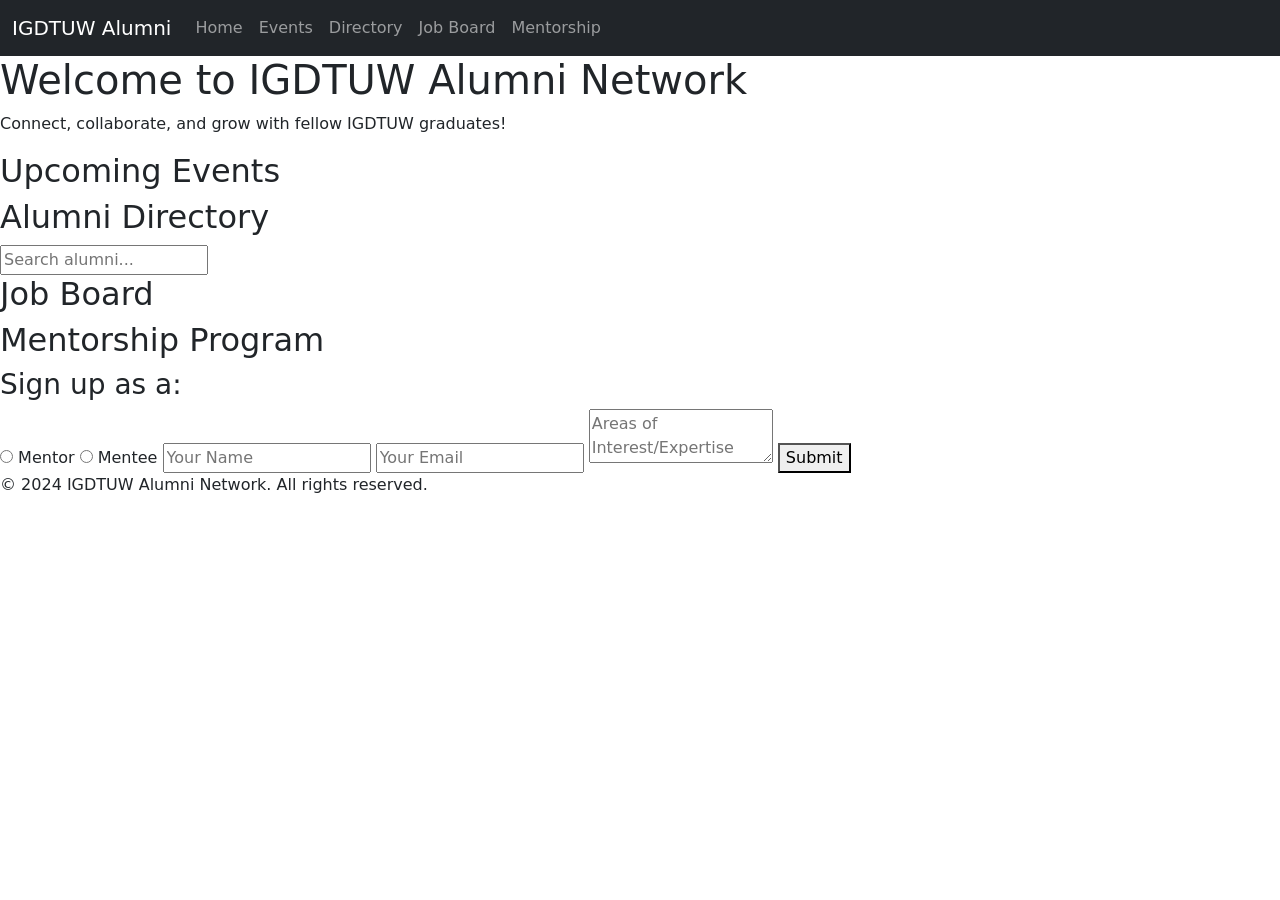
==== Alumni Network/index.html @ 54102738 "Update index.html improve navbar design #31 I have updated navbar. Earlier Navbar was not proper to " ====
<!DOCTYPE html>
<html lang="en">
<head>
    <meta charset="UTF-8">
    <meta name="viewport" content="width=device-width, initial-scale=1.0">
    <title>IGDTUW Alumni Network</title>
    <link rel="stylesheet" href="styles.css">
    <link href="https://cdn.jsdelivr.net/npm/bootstrap@5.3.3/dist/css/bootstrap.min.css" rel="stylesheet" integrity="sha384-QWTKZyjpPEjISv5WaRU9OFeRpok6YctnYmDr5pNlyT2bRjXh0JMhjY6hW+ALEwIH" crossorigin="anonymous">
</head>
<body>
    <header>
        <nav class="navbar sticky-top navbar-expand-lg navbar-dark bg-dark">
            <div class="container-fluid">
              <a class="navbar-brand" href="#">IGDTUW Alumni</a>
              <button class="navbar-toggler" type="button" data-bs-toggle="collapse" data-bs-target="#navbarNavAltMarkup" aria-controls="navbarNavAltMarkup" aria-expanded="false" aria-label="Toggle navigation">
                <span class="navbar-toggler-icon"></span>
              </button>
                <div class="collapse navbar-collapse" id="navbarNavAltMarkup">
                  <div class="navbar-nav">
                    <a class="nav-link" href="#home">Home</a>
                    <a class="nav-link" href="#events">Events</a>
                    <a class="nav-link" href="#directory">Directory</a>
                    <a class="nav-link" href="#jobs">Job Board</a>
                    <a class="nav-link" href="#mentorship">Mentorship</a>
                  </div>
                </div>
            </div>
        </nav>
    </header>

    <main>
        <section id="home">
            <h1>Welcome to IGDTUW Alumni Network</h1>
            <p>Connect, collaborate, and grow with fellow IGDTUW graduates!</p>
        </section>

        <section id="events">
            <h2>Upcoming Events</h2>
            <div id="event-list"></div>
        </section>

        <section id="directory">
            <h2>Alumni Directory</h2>
            <input type="text" id="search-alumni" placeholder="Search alumni...">
            <div id="alumni-list"></div>
        </section>

        <section id="jobs">
            <h2>Job Board</h2>
            <div id="job-list"></div>
        </section>

        <section id="mentorship">
            <h2>Mentorship Program</h2>
            <form id="mentorship-form">
                <h3>Sign up as a:</h3>
                <label>
                    <input type="radio" name="role" value="mentor"> Mentor
                </label>
                <label>
                    <input type="radio" name="role" value="mentee"> Mentee
                </label>
                <input type="text" name="name" placeholder="Your Name" required>
                <input type="email" name="email" placeholder="Your Email" required>
                <textarea name="interests" placeholder="Areas of Interest/Expertise"></textarea>
                <button type="submit">Submit</button>
            </form>
        </section>
    </main>

    <footer>
        <p>&copy; 2024 IGDTUW Alumni Network. All rights reserved.</p>
    </footer>

    <script src="script.js"></script>
    <script src="https://cdn.jsdelivr.net/npm/bootstrap@5.3.3/dist/js/bootstrap.bundle.min.js" integrity="sha384-YvpcrYf0tY3lHB60NNkmXc5s9fDVZLESaAA55NDzOxhy9GkcIdslK1eN7N6jIeHz" crossorigin="anonymous"></script>
    <script src="https://cdn.jsdelivr.net/npm/@popperjs/core@2.9.2/dist/umd/popper.min.js" integrity="sha384-IQsoLXl5PILFhosVNubq5LC7Qb9DXgDA9i+tQ8Zj3iwWAwPtgFTxbJ8NT4GN1R8p" crossorigin="anonymous"></script>
    <script src="https://cdn.jsdelivr.net/npm/bootstrap@5.0.2/dist/js/bootstrap.min.js" integrity="sha384-cVKIPhGWiC2Al4u+LWgxfKTRIcfu0JTxR+EQDz/bgldoEyl4H0zUF0QKbrJ0EcQF" crossorigin="anonymous"></script>
</body>
</html>
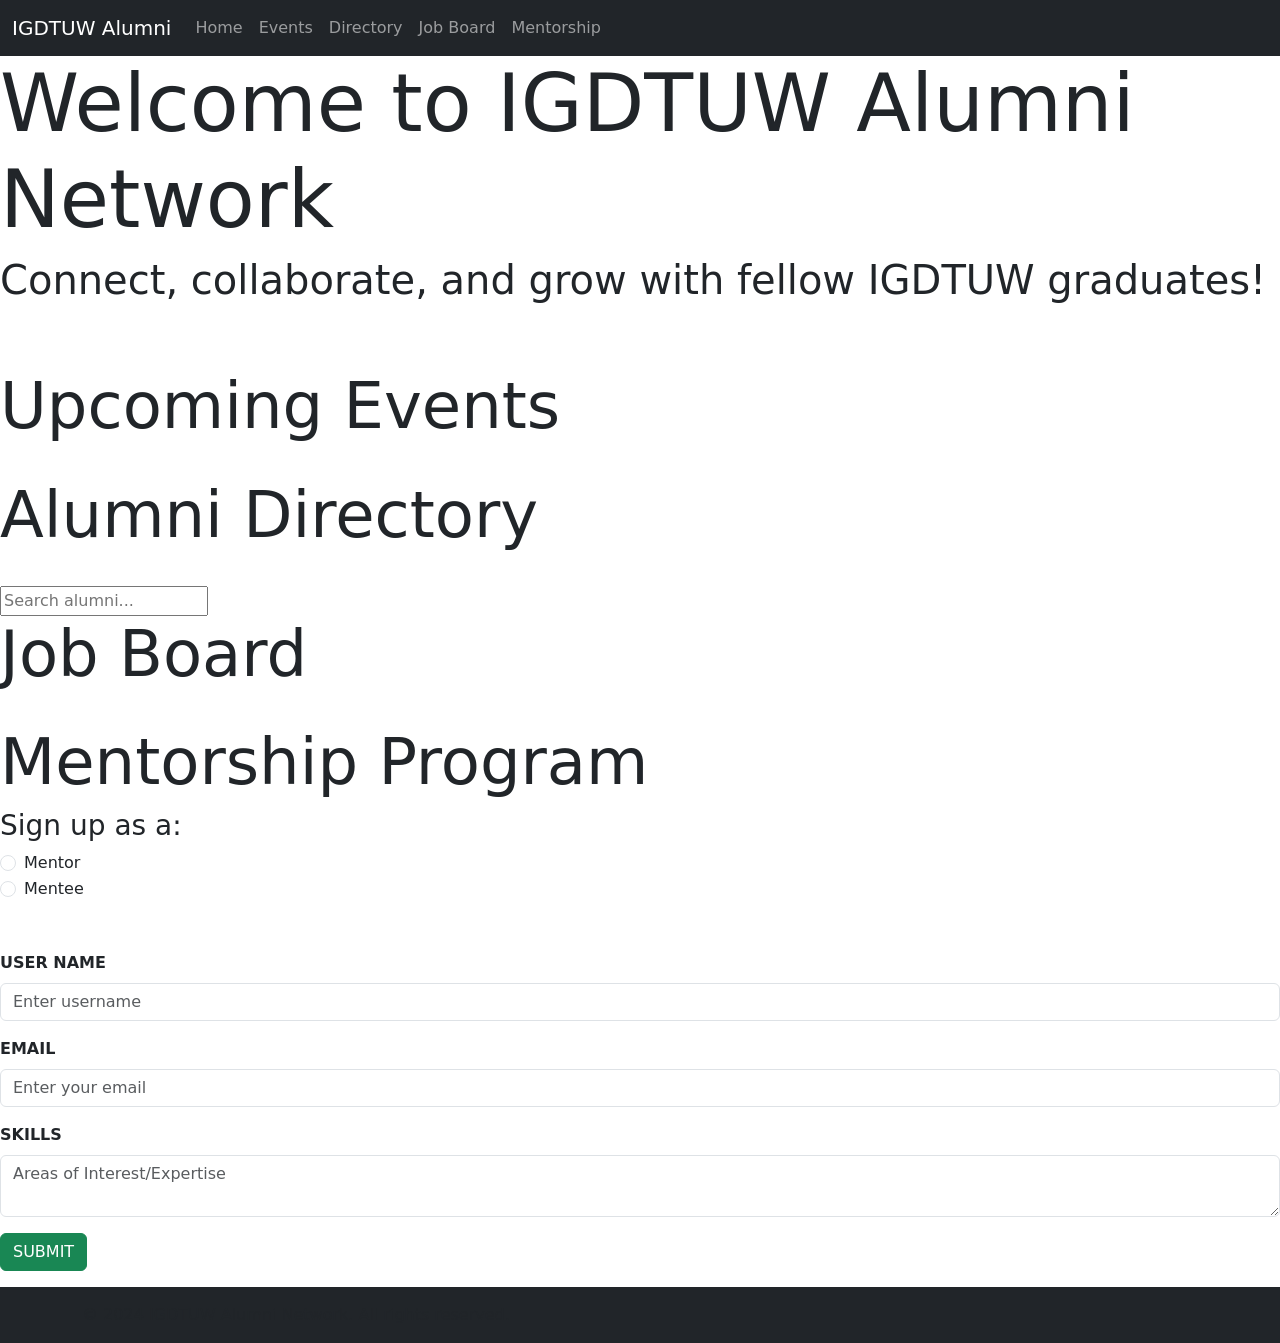
==== commit 23594f5a: "Update index.html Improve UI/UX #17" ====
--- a/Alumni Network/index.html
+++ b/Alumni Network/index.html
@@ -7,8 +7,7 @@
     <link rel="stylesheet" href="styles.css">
     <link href="https://cdn.jsdelivr.net/npm/bootstrap@5.3.3/dist/css/bootstrap.min.css" rel="stylesheet" integrity="sha384-QWTKZyjpPEjISv5WaRU9OFeRpok6YctnYmDr5pNlyT2bRjXh0JMhjY6hW+ALEwIH" crossorigin="anonymous">
 </head>
-<body>
-    <header>
+<body>  
         <nav class="navbar sticky-top navbar-expand-lg navbar-dark bg-dark">
             <div class="container-fluid">
               <a class="navbar-brand" href="#">IGDTUW Alumni</a>
@@ -26,50 +25,71 @@
                 </div>
             </div>
         </nav>
-    </header>
 
+        <div id="background">
     <main>
         <section id="home">
-            <h1>Welcome to IGDTUW Alumni Network</h1>
-            <p>Connect, collaborate, and grow with fellow IGDTUW graduates!</p>
+            <h1 id="heading1" class="display-1">Welcome to IGDTUW Alumni Network</h1>
+            <p id="punch-line" class="display-6">Connect, collaborate, and grow with fellow IGDTUW graduates!</p>
         </section>
-
+<br><br>
         <section id="events">
-            <h2>Upcoming Events</h2>
+            <h2 id="heading2" class="display-3">Upcoming Events</h2>
+            <br>
             <div id="event-list"></div>
         </section>
 
         <section id="directory">
-            <h2>Alumni Directory</h2>
+            <h2 id="heading2" class="display-3">Alumni Directory</h2>
+            <br>
             <input type="text" id="search-alumni" placeholder="Search alumni...">
+            <br>
             <div id="alumni-list"></div>
         </section>
 
         <section id="jobs">
-            <h2>Job Board</h2>
+            <h2 id="heading2" class="display-3">Job Board</h2>
+            <br>
             <div id="job-list"></div>
         </section>
 
         <section id="mentorship">
-            <h2>Mentorship Program</h2>
+            <h2 id="heading2" class="display-3">Mentorship Program</h2>
             <form id="mentorship-form">
                 <h3>Sign up as a:</h3>
-                <label>
-                    <input type="radio" name="role" value="mentor"> Mentor
-                </label>
-                <label>
-                    <input type="radio" name="role" value="mentee"> Mentee
-                </label>
-                <input type="text" name="name" placeholder="Your Name" required>
-                <input type="email" name="email" placeholder="Your Email" required>
-                <textarea name="interests" placeholder="Areas of Interest/Expertise"></textarea>
-                <button type="submit">Submit</button>
+                
+                <div class="form-check">
+                    <input class="form-check-input" type="radio" name="role" id="role" value="mentor">
+                    <label class="form-check-label" for="role">
+                      Mentor
+                    </label>
+                </div>
+                <div class="form-check">
+                    <input class="form-check-input" type="radio" name="role" id="role" value="mentee">
+                    <label class="form-check-label" for="role">
+                      Mentee
+                    </label>
+                </div>
+                <br><br>
+
+                <div class="mb-3"><label class="form-label" for="username"><b>USER NAME</b></label>
+                    <input class="form-control" type="text" name="username" id="username" placeholder="Enter username" required>
+                </div>
+                <div class="mb-3"><label class="form-label" for="email"><b>EMAIL</b></label>
+                    <input class="form-control" type="email" name="email" id="email" placeholder="Enter your email" required>
+                </div>
+                <div class="mb-3"><label class="form-label" for="interests"><b>SKILLS</b></label>
+                        <textarea class="form-control" name="interests" id="interests" placeholder="Areas of Interest/Expertise"></textarea>
+                </div>
+                <div class="mb-3"><button class="btn btn-success">SUBMIT</button></div>
             </form>
         </section>
     </main>
-
-    <footer>
-        <p>&copy; 2024 IGDTUW Alumni Network. All rights reserved.</p>
+</div>
+    <footer class="footer bg-dark py-3 mt-auto">
+        <div class="container">
+            <span>&copy; 2024 IGDTUW Alumni Network. All rights reserved.</span>
+        </div>
     </footer>
 
     <script src="script.js"></script>
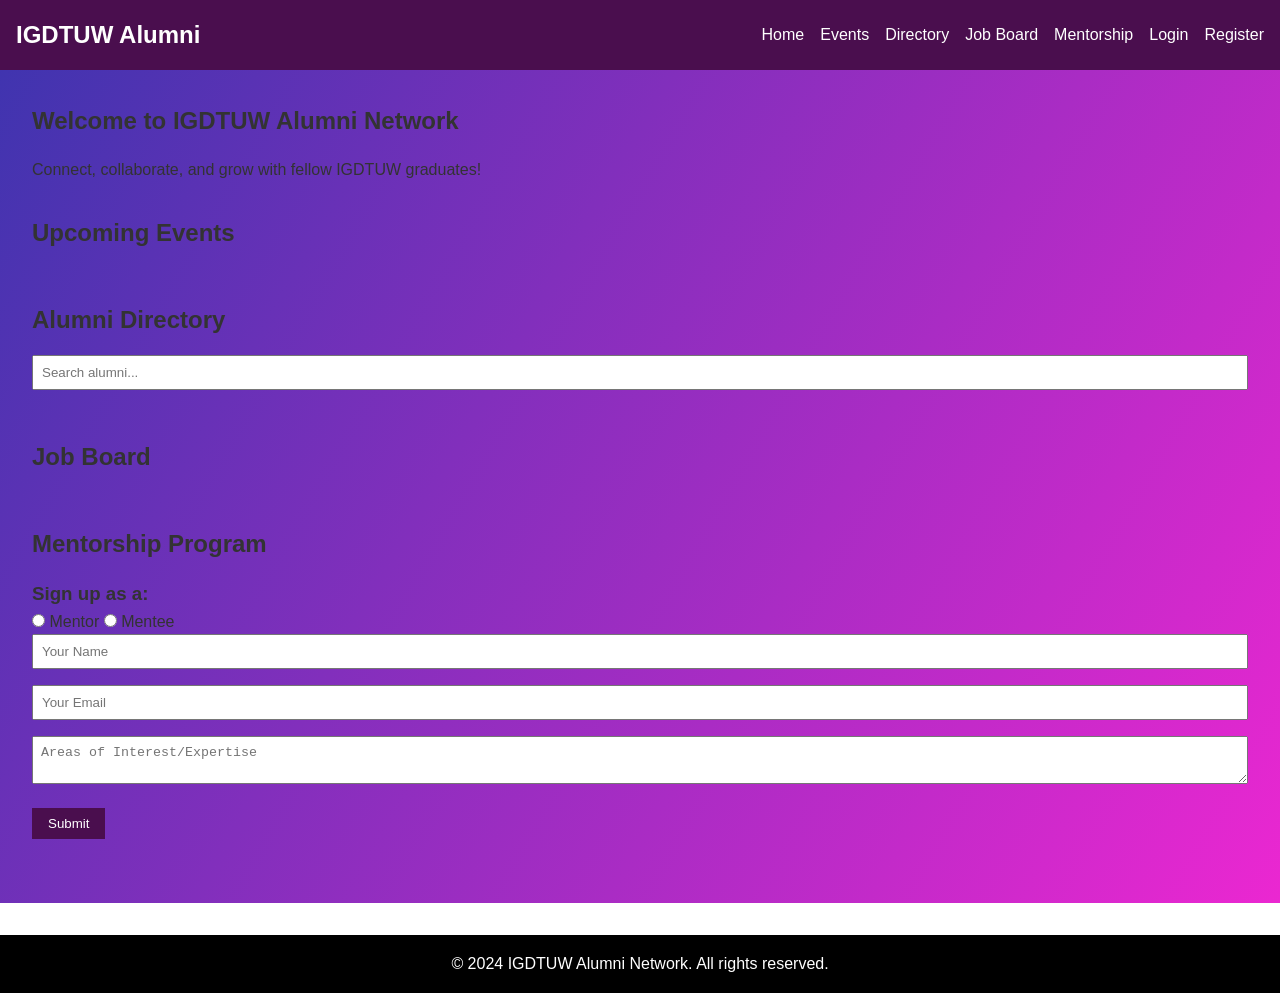
==== commit c00935df: "Update index.html Added options for login and register in navbar #16 Added login and register option" ====
--- a/Alumni Network/index.html
+++ b/Alumni Network/index.html
@@ -5,96 +5,67 @@
     <meta name="viewport" content="width=device-width, initial-scale=1.0">
     <title>IGDTUW Alumni Network</title>
     <link rel="stylesheet" href="styles.css">
-    <link href="https://cdn.jsdelivr.net/npm/bootstrap@5.3.3/dist/css/bootstrap.min.css" rel="stylesheet" integrity="sha384-QWTKZyjpPEjISv5WaRU9OFeRpok6YctnYmDr5pNlyT2bRjXh0JMhjY6hW+ALEwIH" crossorigin="anonymous">
 </head>
-<body>  
-        <nav class="navbar sticky-top navbar-expand-lg navbar-dark bg-dark">
-            <div class="container-fluid">
-              <a class="navbar-brand" href="#">IGDTUW Alumni</a>
-              <button class="navbar-toggler" type="button" data-bs-toggle="collapse" data-bs-target="#navbarNavAltMarkup" aria-controls="navbarNavAltMarkup" aria-expanded="false" aria-label="Toggle navigation">
-                <span class="navbar-toggler-icon"></span>
-              </button>
-                <div class="collapse navbar-collapse" id="navbarNavAltMarkup">
-                  <div class="navbar-nav">
-                    <a class="nav-link" href="#home">Home</a>
-                    <a class="nav-link" href="#events">Events</a>
-                    <a class="nav-link" href="#directory">Directory</a>
-                    <a class="nav-link" href="#jobs">Job Board</a>
-                    <a class="nav-link" href="#mentorship">Mentorship</a>
-                  </div>
-                </div>
-            </div>
+<body>
+    <header>
+        <nav>
+            <div class="logo">IGDTUW Alumni</div>
+            <ul>
+                <li><a href="#home">Home</a></li>
+                <li><a href="#events">Events</a></li>
+                <li><a href="#directory">Directory</a></li>
+                <li><a href="#jobs">Job Board</a></li>
+                <li><a href="#mentorship">Mentorship</a></li>
+                <li><a href="login.html">Login</a></li>
+                <li><a href="register.html">Register</a></li>
+            </ul>
         </nav>
+    </header>
 
-        <div id="background">
     <main>
         <section id="home">
-            <h1 id="heading1" class="display-1">Welcome to IGDTUW Alumni Network</h1>
-            <p id="punch-line" class="display-6">Connect, collaborate, and grow with fellow IGDTUW graduates!</p>
+            <h1>Welcome to IGDTUW Alumni Network</h1>
+            <p>Connect, collaborate, and grow with fellow IGDTUW graduates!</p>
         </section>
-<br><br>
+
         <section id="events">
-            <h2 id="heading2" class="display-3">Upcoming Events</h2>
-            <br>
+            <h2>Upcoming Events</h2>
             <div id="event-list"></div>
         </section>
 
         <section id="directory">
-            <h2 id="heading2" class="display-3">Alumni Directory</h2>
-            <br>
+            <h2>Alumni Directory</h2>
             <input type="text" id="search-alumni" placeholder="Search alumni...">
-            <br>
             <div id="alumni-list"></div>
         </section>
 
         <section id="jobs">
-            <h2 id="heading2" class="display-3">Job Board</h2>
-            <br>
+            <h2>Job Board</h2>
             <div id="job-list"></div>
         </section>
 
         <section id="mentorship">
-            <h2 id="heading2" class="display-3">Mentorship Program</h2>
+            <h2>Mentorship Program</h2>
             <form id="mentorship-form">
                 <h3>Sign up as a:</h3>
-                
-                <div class="form-check">
-                    <input class="form-check-input" type="radio" name="role" id="role" value="mentor">
-                    <label class="form-check-label" for="role">
-                      Mentor
-                    </label>
-                </div>
-                <div class="form-check">
-                    <input class="form-check-input" type="radio" name="role" id="role" value="mentee">
-                    <label class="form-check-label" for="role">
-                      Mentee
-                    </label>
-                </div>
-                <br><br>
-
-                <div class="mb-3"><label class="form-label" for="username"><b>USER NAME</b></label>
-                    <input class="form-control" type="text" name="username" id="username" placeholder="Enter username" required>
-                </div>
-                <div class="mb-3"><label class="form-label" for="email"><b>EMAIL</b></label>
-                    <input class="form-control" type="email" name="email" id="email" placeholder="Enter your email" required>
-                </div>
-                <div class="mb-3"><label class="form-label" for="interests"><b>SKILLS</b></label>
-                        <textarea class="form-control" name="interests" id="interests" placeholder="Areas of Interest/Expertise"></textarea>
-                </div>
-                <div class="mb-3"><button class="btn btn-success">SUBMIT</button></div>
+                <label>
+                    <input type="radio" name="role" value="mentor"> Mentor
+                </label>
+                <label>
+                    <input type="radio" name="role" value="mentee"> Mentee
+                </label>
+                <input type="text" name="name" placeholder="Your Name" required>
+                <input type="email" name="email" placeholder="Your Email" required>
+                <textarea name="interests" placeholder="Areas of Interest/Expertise"></textarea>
+                <button type="submit">Submit</button>
             </form>
         </section>
     </main>
-</div>
-    <footer class="footer bg-dark py-3 mt-auto">
-        <div class="container">
-            <span>&copy; 2024 IGDTUW Alumni Network. All rights reserved.</span>
-        </div>
+
+    <footer>
+        <p>&copy; 2024 IGDTUW Alumni Network. All rights reserved.</p>
     </footer>
 
     <script src="script.js"></script>
-    <script src="https://cdn.jsdelivr.net/npm/bootstrap@5.3.3/dist/js/bootstrap.bundle.min.js" integrity="sha384-YvpcrYf0tY3lHB60NNkmXc5s9fDVZLESaAA55NDzOxhy9GkcIdslK1eN7N6jIeHz" crossorigin="anonymous"></script>
-    <script src="https://cdn.jsdelivr.net/npm/@popperjs/core@2.9.2/dist/umd/popper.min.js" integrity="sha384-IQsoLXl5PILFhosVNubq5LC7Qb9DXgDA9i+tQ8Zj3iwWAwPtgFTxbJ8NT4GN1R8p" crossorigin="anonymous"></script>
-    <script src="https://cdn.jsdelivr.net/npm/bootstrap@5.0.2/dist/js/bootstrap.min.js" integrity="sha384-cVKIPhGWiC2Al4u+LWgxfKTRIcfu0JTxR+EQDz/bgldoEyl4H0zUF0QKbrJ0EcQF" crossorigin="anonymous"></script>
 </body>
 </html>
--- a/Alumni Network/styles.css
+++ b/Alumni Network/styles.css
@@ -0,0 +1,133 @@
+* {
+    box-sizing: border-box;
+    margin: 0;
+    padding: 0;
+}
+
+body {
+    font-family: Arial, sans-serif;
+    line-height: 1.6;
+    color: #333;
+}
+
+header {
+    background-color: #4a0e4e;
+    color: #fff;
+    padding: 1rem;
+}
+
+nav {
+    display: flex;
+    justify-content: space-between;
+    align-items: center;
+}
+
+.logo {
+    font-size: 1.5rem;
+    font-weight: bold;
+}
+
+nav ul {
+    display: flex;
+    list-style: none;
+}
+
+nav ul li {
+    margin-left: 1rem;
+}
+
+nav ul li a {
+    color: #fff;
+    text-decoration: none;
+}
+
+main {
+    padding: 2rem;
+}
+
+section {
+    margin-bottom: 2rem;
+}
+
+h1, h2 {
+    margin-bottom: 1rem;
+}
+
+input[type="text"],
+input[type="email"],
+textarea {
+    width: 100%;
+    padding: 0.5rem;
+    margin-bottom: 1rem;
+}
+
+button {
+    background-color: #4a0e4e;
+    color: #fff;
+    padding: 0.5rem 1rem;
+    border: none;
+    cursor: pointer;
+}
+
+button:hover {
+    background-color: #6a1b6e;
+}
+
+#event-list,
+#alumni-list,
+#job-list {
+    display: grid;
+    grid-template-columns: repeat(auto-fill, minmax(250px, 1fr));
+    gap: 1rem;
+}
+
+.card {
+    border: 1px solid #ddd;
+    padding: 1rem;
+    border-radius: 5px;
+}
+
+footer {
+    background-color: black;
+    color: #fff;
+    text-align: center;
+    padding: 1rem;
+    margin-top: 2rem;
+}
+
+
+#heading1{
+    text-align: center;
+    font-family: 'Times New Roman', Times, serif;
+    font-weight: 1000;
+}
+
+#punch-line{
+    text-align: center;
+    text-decoration:underline;
+}
+
+main{
+    background-image:linear-gradient(120deg,#4034af,#eb27d1);
+}
+
+#heading2{
+    text-align: center;
+}
+
+
+
+@media (max-width: 768px) {
+    nav {
+        flex-direction: column;
+    }
+
+    nav ul {
+        margin-top: 1rem;
+    }
+
+    nav ul li {
+        margin-left: 0;
+        margin-right: 1rem;
+    }
+}
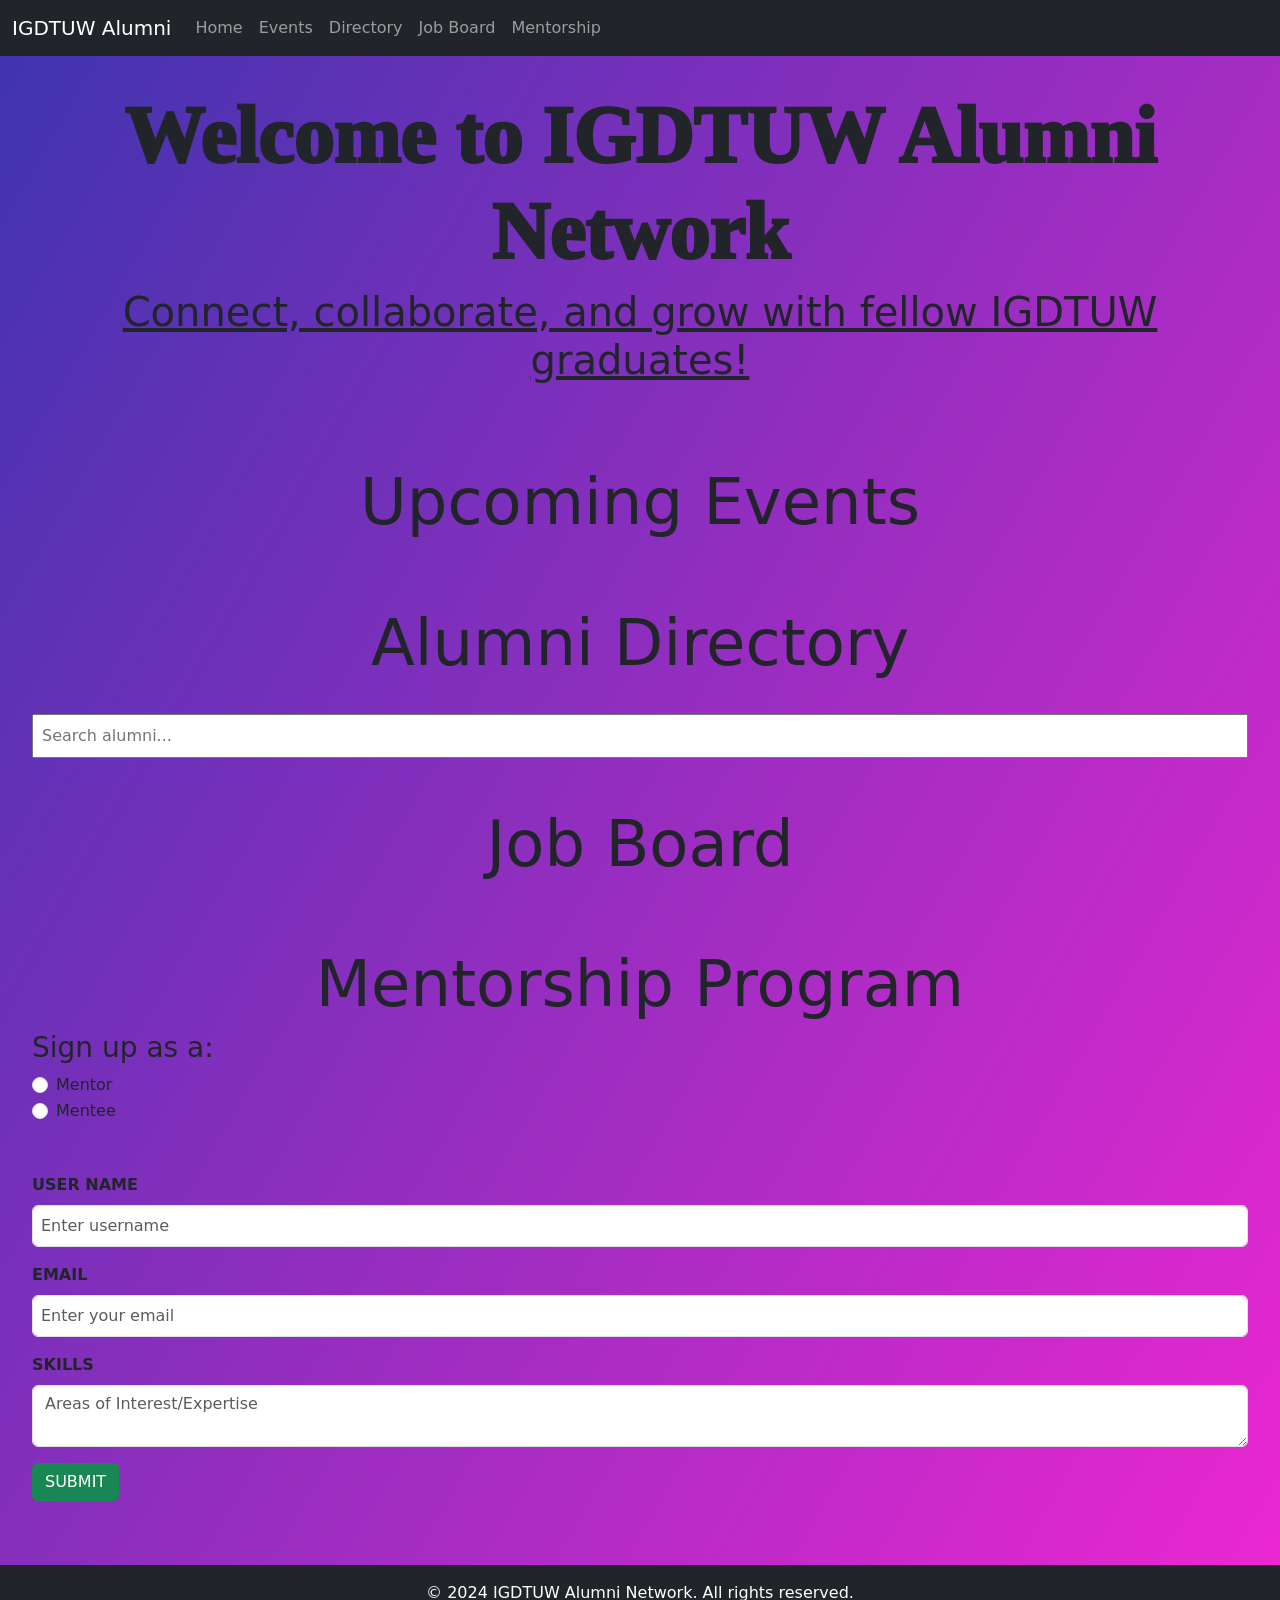
==== commit 729bf86b: "Merge 98f7686ccd1eeb71c1e064935e92dabcb226601e into b6d8269599fd2f9687fce2b28bc772ff6d50dc00" ====
--- a/Alumni Network/index.html
+++ b/Alumni Network/index.html
@@ -5,67 +5,96 @@
     <meta name="viewport" content="width=device-width, initial-scale=1.0">
     <title>IGDTUW Alumni Network</title>
     <link rel="stylesheet" href="styles.css">
+    <link href="https://cdn.jsdelivr.net/npm/bootstrap@5.3.3/dist/css/bootstrap.min.css" rel="stylesheet" integrity="sha384-QWTKZyjpPEjISv5WaRU9OFeRpok6YctnYmDr5pNlyT2bRjXh0JMhjY6hW+ALEwIH" crossorigin="anonymous">
 </head>
-<body>
-    <header>
-        <nav>
-            <div class="logo">IGDTUW Alumni</div>
-            <ul>
-                <li><a href="#home">Home</a></li>
-                <li><a href="#events">Events</a></li>
-                <li><a href="#directory">Directory</a></li>
-                <li><a href="#jobs">Job Board</a></li>
-                <li><a href="#mentorship">Mentorship</a></li>
-                <li><a href="login.html">Login</a></li>
-                <li><a href="register.html">Register</a></li>
-            </ul>
+<body>  
+        <nav class="navbar sticky-top navbar-expand-lg navbar-dark bg-dark">
+            <div class="container-fluid">
+              <a class="navbar-brand" href="#">IGDTUW Alumni</a>
+              <button class="navbar-toggler" type="button" data-bs-toggle="collapse" data-bs-target="#navbarNavAltMarkup" aria-controls="navbarNavAltMarkup" aria-expanded="false" aria-label="Toggle navigation">
+                <span class="navbar-toggler-icon"></span>
+              </button>
+                <div class="collapse navbar-collapse" id="navbarNavAltMarkup">
+                  <div class="navbar-nav">
+                    <a class="nav-link" href="#home">Home</a>
+                    <a class="nav-link" href="#events">Events</a>
+                    <a class="nav-link" href="#directory">Directory</a>
+                    <a class="nav-link" href="#jobs">Job Board</a>
+                    <a class="nav-link" href="#mentorship">Mentorship</a>
+                  </div>
+                </div>
+            </div>
         </nav>
-    </header>
 
+        <div id="background">
     <main>
         <section id="home">
-            <h1>Welcome to IGDTUW Alumni Network</h1>
-            <p>Connect, collaborate, and grow with fellow IGDTUW graduates!</p>
+            <h1 id="heading1" class="display-1">Welcome to IGDTUW Alumni Network</h1>
+            <p id="punch-line" class="display-6">Connect, collaborate, and grow with fellow IGDTUW graduates!</p>
         </section>
-
+<br><br>
         <section id="events">
-            <h2>Upcoming Events</h2>
+            <h2 id="heading2" class="display-3">Upcoming Events</h2>
+            <br>
             <div id="event-list"></div>
         </section>
 
         <section id="directory">
-            <h2>Alumni Directory</h2>
+            <h2 id="heading2" class="display-3">Alumni Directory</h2>
+            <br>
             <input type="text" id="search-alumni" placeholder="Search alumni...">
+            <br>
             <div id="alumni-list"></div>
         </section>
 
         <section id="jobs">
-            <h2>Job Board</h2>
+            <h2 id="heading2" class="display-3">Job Board</h2>
+            <br>
             <div id="job-list"></div>
         </section>
 
         <section id="mentorship">
-            <h2>Mentorship Program</h2>
+            <h2 id="heading2" class="display-3">Mentorship Program</h2>
             <form id="mentorship-form">
                 <h3>Sign up as a:</h3>
-                <label>
-                    <input type="radio" name="role" value="mentor"> Mentor
-                </label>
-                <label>
-                    <input type="radio" name="role" value="mentee"> Mentee
-                </label>
-                <input type="text" name="name" placeholder="Your Name" required>
-                <input type="email" name="email" placeholder="Your Email" required>
-                <textarea name="interests" placeholder="Areas of Interest/Expertise"></textarea>
-                <button type="submit">Submit</button>
+                
+                <div class="form-check">
+                    <input class="form-check-input" type="radio" name="role" id="role" value="mentor">
+                    <label class="form-check-label" for="role">
+                      Mentor
+                    </label>
+                </div>
+                <div class="form-check">
+                    <input class="form-check-input" type="radio" name="role" id="role" value="mentee">
+                    <label class="form-check-label" for="role">
+                      Mentee
+                    </label>
+                </div>
+                <br><br>
+
+                <div class="mb-3"><label class="form-label" for="username"><b>USER NAME</b></label>
+                    <input class="form-control" type="text" name="username" id="username" placeholder="Enter username" required>
+                </div>
+                <div class="mb-3"><label class="form-label" for="email"><b>EMAIL</b></label>
+                    <input class="form-control" type="email" name="email" id="email" placeholder="Enter your email" required>
+                </div>
+                <div class="mb-3"><label class="form-label" for="interests"><b>SKILLS</b></label>
+                        <textarea class="form-control" name="interests" id="interests" placeholder="Areas of Interest/Expertise"></textarea>
+                </div>
+                <div class="mb-3"><button class="btn btn-success">SUBMIT</button></div>
             </form>
         </section>
     </main>
-
-    <footer>
-        <p>&copy; 2024 IGDTUW Alumni Network. All rights reserved.</p>
+</div>
+    <footer class="footer bg-dark py-3 mt-auto">
+        <div class="container">
+            <span>&copy; 2024 IGDTUW Alumni Network. All rights reserved.</span>
+        </div>
     </footer>
 
     <script src="script.js"></script>
+    <script src="https://cdn.jsdelivr.net/npm/bootstrap@5.3.3/dist/js/bootstrap.bundle.min.js" integrity="sha384-YvpcrYf0tY3lHB60NNkmXc5s9fDVZLESaAA55NDzOxhy9GkcIdslK1eN7N6jIeHz" crossorigin="anonymous"></script>
+    <script src="https://cdn.jsdelivr.net/npm/@popperjs/core@2.9.2/dist/umd/popper.min.js" integrity="sha384-IQsoLXl5PILFhosVNubq5LC7Qb9DXgDA9i+tQ8Zj3iwWAwPtgFTxbJ8NT4GN1R8p" crossorigin="anonymous"></script>
+    <script src="https://cdn.jsdelivr.net/npm/bootstrap@5.0.2/dist/js/bootstrap.min.js" integrity="sha384-cVKIPhGWiC2Al4u+LWgxfKTRIcfu0JTxR+EQDz/bgldoEyl4H0zUF0QKbrJ0EcQF" crossorigin="anonymous"></script>
 </body>
 </html>
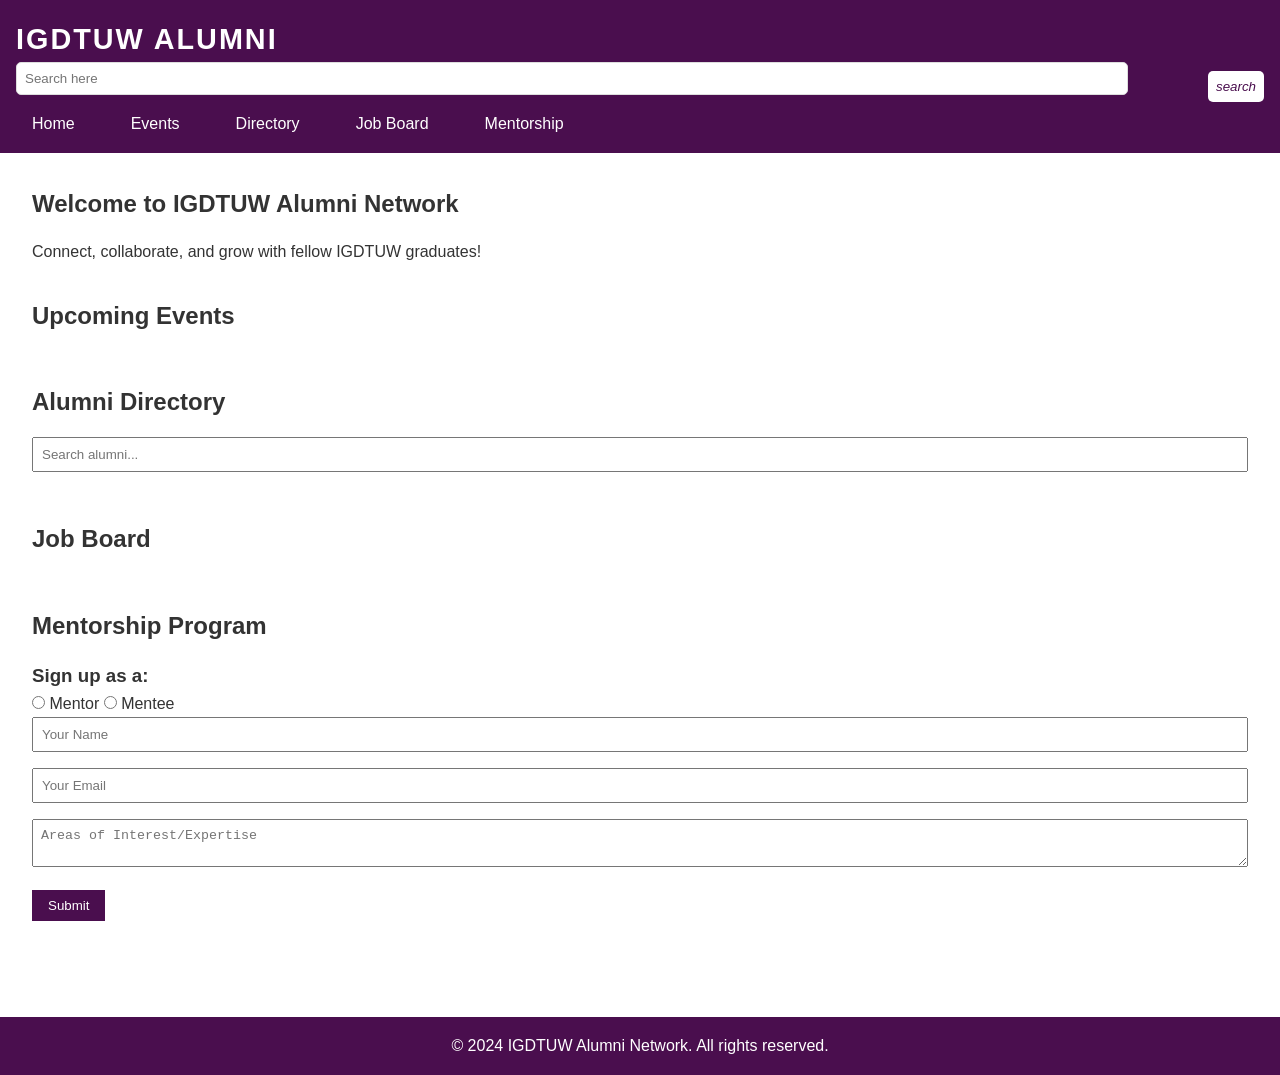
==== commit 8d4683ea: "Merge 34e51f2ac4e68331e79ecd4f71ee8157fe5aed2a into b6d8269599fd2f9687fce2b28bc772ff6d50dc00" ====
--- a/Alumni Network/index.html
+++ b/Alumni Network/index.html
@@ -5,96 +5,90 @@
     <meta name="viewport" content="width=device-width, initial-scale=1.0">
     <title>IGDTUW Alumni Network</title>
     <link rel="stylesheet" href="styles.css">
-    <link href="https://cdn.jsdelivr.net/npm/bootstrap@5.3.3/dist/css/bootstrap.min.css" rel="stylesheet" integrity="sha384-QWTKZyjpPEjISv5WaRU9OFeRpok6YctnYmDr5pNlyT2bRjXh0JMhjY6hW+ALEwIH" crossorigin="anonymous">
 </head>
-<body>  
-        <nav class="navbar sticky-top navbar-expand-lg navbar-dark bg-dark">
-            <div class="container-fluid">
-              <a class="navbar-brand" href="#">IGDTUW Alumni</a>
-              <button class="navbar-toggler" type="button" data-bs-toggle="collapse" data-bs-target="#navbarNavAltMarkup" aria-controls="navbarNavAltMarkup" aria-expanded="false" aria-label="Toggle navigation">
-                <span class="navbar-toggler-icon"></span>
-              </button>
-                <div class="collapse navbar-collapse" id="navbarNavAltMarkup">
-                  <div class="navbar-nav">
-                    <a class="nav-link" href="#home">Home</a>
-                    <a class="nav-link" href="#events">Events</a>
-                    <a class="nav-link" href="#directory">Directory</a>
-                    <a class="nav-link" href="#jobs">Job Board</a>
-                    <a class="nav-link" href="#mentorship">Mentorship</a>
-                  </div>
-                </div>
+<body>
+    <header>
+        <nav>
+            <div class="logo">IGDTUW Alumni</div>
+            <div class="search-bar">
+                <input type="text" placeholder="Search here">
+                <button> <i class="fas fa-search"> search</i></button>
             </div>
+            
+            <ul>
+                <li><a href="#home">Home</a></li>
+                <li class="dropdown">
+                    <a href="#events">Events</a>
+                    <ul class="dropdown-menu">
+                        <li><a href="#upcoming-events"> upcoming events</a></li>
+                        <li><a href="#past-events" > past events </a></li>
+                    </ul>
+                </li>
+                <li><a href="#directory">Directory</a></li>
+                <li><a href="#jobs">Job Board</a></li>
+                <li><a href="#mentorship">Mentorship</a></li>
+            </ul>
+
+            <button class="hamburger-menu">
+                <i class="fas fa-bars">  </i>
+            </button>
         </nav>
+    </header>
 
-        <div id="background">
+    <script>
+        const hamburger= document.querySelector('.hamburger-menu');
+        const navMenu=document.querySelector('nav ul');
+
+    hamburger.addEventListener( 'click', () => 
+    {
+        navMenu.classList.toggle('active');
+    });
+    </script>
+
     <main>
         <section id="home">
-            <h1 id="heading1" class="display-1">Welcome to IGDTUW Alumni Network</h1>
-            <p id="punch-line" class="display-6">Connect, collaborate, and grow with fellow IGDTUW graduates!</p>
+            <h1>Welcome to IGDTUW Alumni Network</h1>
+            <p>Connect, collaborate, and grow with fellow IGDTUW graduates!</p>
         </section>
-<br><br>
+
         <section id="events">
-            <h2 id="heading2" class="display-3">Upcoming Events</h2>
-            <br>
+            <h2>Upcoming Events</h2>
             <div id="event-list"></div>
         </section>
 
         <section id="directory">
-            <h2 id="heading2" class="display-3">Alumni Directory</h2>
-            <br>
+            <h2>Alumni Directory</h2>
             <input type="text" id="search-alumni" placeholder="Search alumni...">
-            <br>
             <div id="alumni-list"></div>
         </section>
 
         <section id="jobs">
-            <h2 id="heading2" class="display-3">Job Board</h2>
-            <br>
+            <h2>Job Board</h2>
             <div id="job-list"></div>
         </section>
 
         <section id="mentorship">
-            <h2 id="heading2" class="display-3">Mentorship Program</h2>
+            <h2>Mentorship Program</h2>
             <form id="mentorship-form">
                 <h3>Sign up as a:</h3>
-                
-                <div class="form-check">
-                    <input class="form-check-input" type="radio" name="role" id="role" value="mentor">
-                    <label class="form-check-label" for="role">
-                      Mentor
-                    </label>
-                </div>
-                <div class="form-check">
-                    <input class="form-check-input" type="radio" name="role" id="role" value="mentee">
-                    <label class="form-check-label" for="role">
-                      Mentee
-                    </label>
-                </div>
-                <br><br>
-
-                <div class="mb-3"><label class="form-label" for="username"><b>USER NAME</b></label>
-                    <input class="form-control" type="text" name="username" id="username" placeholder="Enter username" required>
-                </div>
-                <div class="mb-3"><label class="form-label" for="email"><b>EMAIL</b></label>
-                    <input class="form-control" type="email" name="email" id="email" placeholder="Enter your email" required>
-                </div>
-                <div class="mb-3"><label class="form-label" for="interests"><b>SKILLS</b></label>
-                        <textarea class="form-control" name="interests" id="interests" placeholder="Areas of Interest/Expertise"></textarea>
-                </div>
-                <div class="mb-3"><button class="btn btn-success">SUBMIT</button></div>
+                <label>
+                    <input type="radio" name="role" value="mentor"> Mentor
+                </label>
+                <label>
+                    <input type="radio" name="role" value="mentee"> Mentee
+                </label>
+                <input type="text" name="name" placeholder="Your Name" required>
+                <input type="email" name="email" placeholder="Your Email" required>
+                <textarea name="interests" placeholder="Areas of Interest/Expertise"></textarea>
+                <button type="submit">Submit</button>
             </form>
         </section>
     </main>
-</div>
-    <footer class="footer bg-dark py-3 mt-auto">
-        <div class="container">
-            <span>&copy; 2024 IGDTUW Alumni Network. All rights reserved.</span>
-        </div>
+
+    <footer>
+        <p>&copy; 2024 IGDTUW Alumni Network. All rights reserved.</p>
     </footer>
 
     <script src="script.js"></script>
-    <script src="https://cdn.jsdelivr.net/npm/bootstrap@5.3.3/dist/js/bootstrap.bundle.min.js" integrity="sha384-YvpcrYf0tY3lHB60NNkmXc5s9fDVZLESaAA55NDzOxhy9GkcIdslK1eN7N6jIeHz" crossorigin="anonymous"></script>
-    <script src="https://cdn.jsdelivr.net/npm/@popperjs/core@2.9.2/dist/umd/popper.min.js" integrity="sha384-IQsoLXl5PILFhosVNubq5LC7Qb9DXgDA9i+tQ8Zj3iwWAwPtgFTxbJ8NT4GN1R8p" crossorigin="anonymous"></script>
-    <script src="https://cdn.jsdelivr.net/npm/bootstrap@5.0.2/dist/js/bootstrap.min.js" integrity="sha384-cVKIPhGWiC2Al4u+LWgxfKTRIcfu0JTxR+EQDz/bgldoEyl4H0zUF0QKbrJ0EcQF" crossorigin="anonymous"></script>
 </body>
 </html>
--- a/Alumni Network/styles.css
+++ b/Alumni Network/styles.css
@@ -16,29 +16,141 @@
     padding: 1rem;
 }
 
+n/* Navbar Styling */
 nav {
     display: flex;
     justify-content: space-between;
     align-items: center;
+    padding: 15px 30px;
+    background: linear-gradient(to right, #6a11cb, #2575fc);
+    color: white;
+    position: sticky;
+    top: 0;
+    z-index: 1000;
+    box-shadow: 0px 4px 6px rgba(0, 0, 0, 0.1);
 }
 
 .logo {
+    font-size: 1.8rem;
+    font-weight: bold;
+    text-transform: uppercase;
+    letter-spacing: 2px;
+    cursor: pointer;
+}
+
+
+
+.search-bar input {
+    display:flex;
+    padding: 0.5rem;
+    border-radius: 5px;
+    border: 1px solid #ddd;
+   
+}
+
+.search-bar {
+    display: flex;
+    align-items: center;
+    gap: 5.0rem;
+}
+
+.search-bar button {
+    display: flex;
+    background: white;
+    color: #4a0e4e;
+    padding: 0.5rem;
+    border: none;
+    border-radius: 5px;
+    cursor: pointer;
+    transition: background 0.3s ease;
+}
+
+.search-bar button:hover {
+    background: #ddd;
+}
+
+nav ul {
+    display: flex;
+    list-style: none;
+    gap: 1.5rem;
+    transition: transform 0.3s ease;
+}
+
+nav ul.active {
+    display: block;
+}
+
+nav ul li {
+    position: relative;
+}
+
+nav ul li a {
+    color: #fff;
+    text-decoration: none;
+    font-size: 1rem;
+    padding: 0.5rem 1rem;
+    border-radius: 5px;
+    transition: background 0.3s ease, color 0.3s ease;
+}
+
+nav ul li a:hover {
+    background: rgba(255, 255, 255, 0.2);
+    color: #fff;
+}
+
+.dropdown-menu {
+    display: none;
+    position: absolute;
+    top: 100%;
+    left: 0;
+    background: #6a11cb;
+    padding: 1rem;
+    border-radius: 5px;
+    box-shadow: 0px 4px 8px rgba(0, 0, 0, 0.1);
+    z-index: 10;
+}
+
+.dropdown:hover .dropdown-menu {
+    display: block;
+}
+
+.dropdown-menu li {
+    margin-bottom: 0.5rem;
+}
+
+.dropdown-menu li a {
+    padding: 0.5rem;
+    display: block;
+    border-radius: 5px;
+}
+
+button.hamburger-menu {
+    display: none;
+    background: none;
+    color: white;
     font-size: 1.5rem;
-    font-weight: bold;
-}
-
-nav ul {
-    display: flex;
-    list-style: none;
-}
-
-nav ul li {
-    margin-left: 1rem;
-}
-
-nav ul li a {
-    color: #fff;
-    text-decoration: none;
+    border: none;
+    cursor: pointer;
+}
+
+@media (max-width: 768px) {
+    nav ul {
+        flex-direction: column;
+        display: none;
+        width: 100%;
+        background: #6a11cb;
+        position: absolute;
+        top: 100%;
+        left: 0;
+    }
+
+    nav ul.active {
+        display: flex;
+    }
+
+    button.hamburger-menu {
+        display: block;
+    }
 }
 
 main {
@@ -88,34 +200,12 @@
 }
 
 footer {
-    background-color: black;
+    background-color: #4a0e4e;
     color: #fff;
     text-align: center;
     padding: 1rem;
     margin-top: 2rem;
 }
-
-
-#heading1{
-    text-align: center;
-    font-family: 'Times New Roman', Times, serif;
-    font-weight: 1000;
-}
-
-#punch-line{
-    text-align: center;
-    text-decoration:underline;
-}
-
-main{
-    background-image:linear-gradient(120deg,#4034af,#eb27d1);
-}
-
-#heading2{
-    text-align: center;
-}
-
-
 
 @media (max-width: 768px) {
     nav {
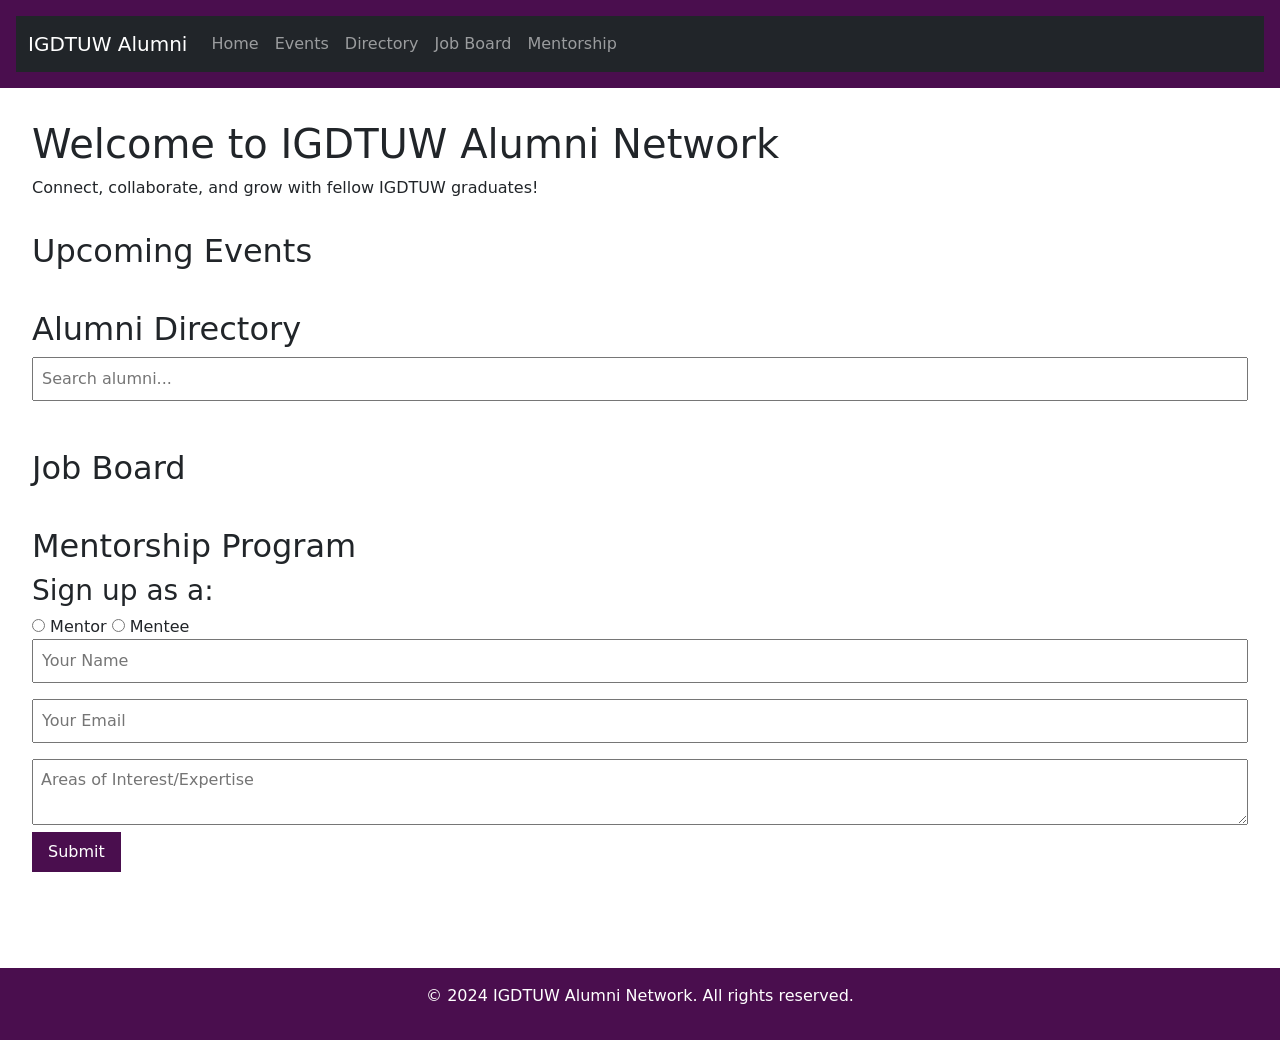
==== commit 870bc006: "Merge 54102738388d23fd061eafa96a4594813b37c023 into 8856d4be7f45e0750df657e052ee5a967d616fe6" ====
--- a/Alumni Network/index.html
+++ b/Alumni Network/index.html
@@ -5,45 +5,28 @@
     <meta name="viewport" content="width=device-width, initial-scale=1.0">
     <title>IGDTUW Alumni Network</title>
     <link rel="stylesheet" href="styles.css">
+    <link href="https://cdn.jsdelivr.net/npm/bootstrap@5.3.3/dist/css/bootstrap.min.css" rel="stylesheet" integrity="sha384-QWTKZyjpPEjISv5WaRU9OFeRpok6YctnYmDr5pNlyT2bRjXh0JMhjY6hW+ALEwIH" crossorigin="anonymous">
 </head>
 <body>
     <header>
-        <nav>
-            <div class="logo">IGDTUW Alumni</div>
-            <div class="search-bar">
-                <input type="text" placeholder="Search here">
-                <button> <i class="fas fa-search"> search</i></button>
+        <nav class="navbar sticky-top navbar-expand-lg navbar-dark bg-dark">
+            <div class="container-fluid">
+              <a class="navbar-brand" href="#">IGDTUW Alumni</a>
+              <button class="navbar-toggler" type="button" data-bs-toggle="collapse" data-bs-target="#navbarNavAltMarkup" aria-controls="navbarNavAltMarkup" aria-expanded="false" aria-label="Toggle navigation">
+                <span class="navbar-toggler-icon"></span>
+              </button>
+                <div class="collapse navbar-collapse" id="navbarNavAltMarkup">
+                  <div class="navbar-nav">
+                    <a class="nav-link" href="#home">Home</a>
+                    <a class="nav-link" href="#events">Events</a>
+                    <a class="nav-link" href="#directory">Directory</a>
+                    <a class="nav-link" href="#jobs">Job Board</a>
+                    <a class="nav-link" href="#mentorship">Mentorship</a>
+                  </div>
+                </div>
             </div>
-            
-            <ul>
-                <li><a href="#home">Home</a></li>
-                <li class="dropdown">
-                    <a href="#events">Events</a>
-                    <ul class="dropdown-menu">
-                        <li><a href="#upcoming-events"> upcoming events</a></li>
-                        <li><a href="#past-events" > past events </a></li>
-                    </ul>
-                </li>
-                <li><a href="#directory">Directory</a></li>
-                <li><a href="#jobs">Job Board</a></li>
-                <li><a href="#mentorship">Mentorship</a></li>
-            </ul>
-
-            <button class="hamburger-menu">
-                <i class="fas fa-bars">  </i>
-            </button>
         </nav>
     </header>
-
-    <script>
-        const hamburger= document.querySelector('.hamburger-menu');
-        const navMenu=document.querySelector('nav ul');
-
-    hamburger.addEventListener( 'click', () => 
-    {
-        navMenu.classList.toggle('active');
-    });
-    </script>
 
     <main>
         <section id="home">
@@ -90,5 +73,8 @@
     </footer>
 
     <script src="script.js"></script>
+    <script src="https://cdn.jsdelivr.net/npm/bootstrap@5.3.3/dist/js/bootstrap.bundle.min.js" integrity="sha384-YvpcrYf0tY3lHB60NNkmXc5s9fDVZLESaAA55NDzOxhy9GkcIdslK1eN7N6jIeHz" crossorigin="anonymous"></script>
+    <script src="https://cdn.jsdelivr.net/npm/@popperjs/core@2.9.2/dist/umd/popper.min.js" integrity="sha384-IQsoLXl5PILFhosVNubq5LC7Qb9DXgDA9i+tQ8Zj3iwWAwPtgFTxbJ8NT4GN1R8p" crossorigin="anonymous"></script>
+    <script src="https://cdn.jsdelivr.net/npm/bootstrap@5.0.2/dist/js/bootstrap.min.js" integrity="sha384-cVKIPhGWiC2Al4u+LWgxfKTRIcfu0JTxR+EQDz/bgldoEyl4H0zUF0QKbrJ0EcQF" crossorigin="anonymous"></script>
 </body>
 </html>
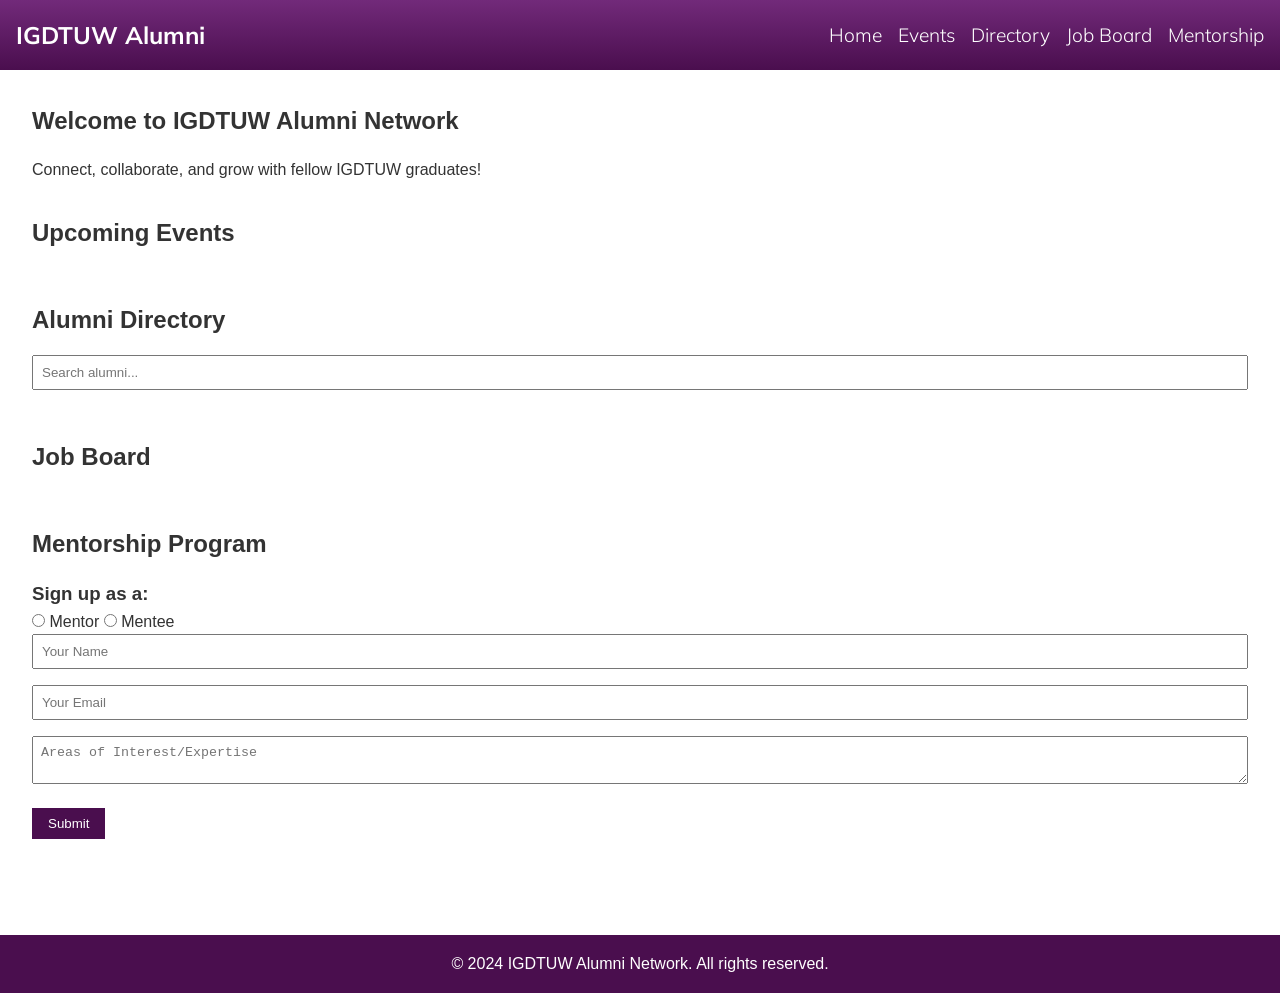
==== commit e668ea44: "Merge c9e1e3d976f27a775afd91d4d3061287185b5a4b into fbf91c43b72f1aa910df09051909f06da4c08a02" ====
--- a/Alumni Network/index.html
+++ b/Alumni Network/index.html
@@ -5,26 +5,21 @@
     <meta name="viewport" content="width=device-width, initial-scale=1.0">
     <title>IGDTUW Alumni Network</title>
     <link rel="stylesheet" href="styles.css">
-    <link href="https://cdn.jsdelivr.net/npm/bootstrap@5.3.3/dist/css/bootstrap.min.css" rel="stylesheet" integrity="sha384-QWTKZyjpPEjISv5WaRU9OFeRpok6YctnYmDr5pNlyT2bRjXh0JMhjY6hW+ALEwIH" crossorigin="anonymous">
+    <link rel="preconnect" href="https://fonts.googleapis.com">
+    <link rel="preconnect" href="https://fonts.gstatic.com" crossorigin>
+    <link href="https://fonts.googleapis.com/css2?family=Mulish:ital,wght@0,200..1000;1,200..1000&display=swap" rel="stylesheet">
 </head>
 <body>
     <header>
-        <nav class="navbar sticky-top navbar-expand-lg navbar-dark bg-dark">
-            <div class="container-fluid">
-              <a class="navbar-brand" href="#">IGDTUW Alumni</a>
-              <button class="navbar-toggler" type="button" data-bs-toggle="collapse" data-bs-target="#navbarNavAltMarkup" aria-controls="navbarNavAltMarkup" aria-expanded="false" aria-label="Toggle navigation">
-                <span class="navbar-toggler-icon"></span>
-              </button>
-                <div class="collapse navbar-collapse" id="navbarNavAltMarkup">
-                  <div class="navbar-nav">
-                    <a class="nav-link" href="#home">Home</a>
-                    <a class="nav-link" href="#events">Events</a>
-                    <a class="nav-link" href="#directory">Directory</a>
-                    <a class="nav-link" href="#jobs">Job Board</a>
-                    <a class="nav-link" href="#mentorship">Mentorship</a>
-                  </div>
-                </div>
-            </div>
+        <nav>
+            <div class="logo">IGDTUW Alumni</div>
+            <ul class="nav-links">
+                <li><a href="#home">Home</a></li>
+                <li><a href="#events">Events</a></li>
+                <li><a href="#directory">Directory</a></li>
+                <li><a href="#jobs">Job Board</a></li>
+                <li><a href="#mentorship">Mentorship</a></li>
+            </ul>
         </nav>
     </header>
 
@@ -73,8 +68,5 @@
     </footer>
 
     <script src="script.js"></script>
-    <script src="https://cdn.jsdelivr.net/npm/bootstrap@5.3.3/dist/js/bootstrap.bundle.min.js" integrity="sha384-YvpcrYf0tY3lHB60NNkmXc5s9fDVZLESaAA55NDzOxhy9GkcIdslK1eN7N6jIeHz" crossorigin="anonymous"></script>
-    <script src="https://cdn.jsdelivr.net/npm/@popperjs/core@2.9.2/dist/umd/popper.min.js" integrity="sha384-IQsoLXl5PILFhosVNubq5LC7Qb9DXgDA9i+tQ8Zj3iwWAwPtgFTxbJ8NT4GN1R8p" crossorigin="anonymous"></script>
-    <script src="https://cdn.jsdelivr.net/npm/bootstrap@5.0.2/dist/js/bootstrap.min.js" integrity="sha384-cVKIPhGWiC2Al4u+LWgxfKTRIcfu0JTxR+EQDz/bgldoEyl4H0zUF0QKbrJ0EcQF" crossorigin="anonymous"></script>
 </body>
-</html>
+</html>
--- a/Alumni Network/styles.css
+++ b/Alumni Network/styles.css
@@ -2,6 +2,7 @@
     box-sizing: border-box;
     margin: 0;
     padding: 0;
+    scroll-behavior: smooth;
 }
 
 body {
@@ -11,146 +12,41 @@
 }
 
 header {
-    background-color: #4a0e4e;
+    background-image: linear-gradient(#722A7A, #4A0E4E);
     color: #fff;
     padding: 1rem;
 }
 
-n/* Navbar Styling */
 nav {
     display: flex;
     justify-content: space-between;
     align-items: center;
-    padding: 15px 30px;
-    background: linear-gradient(to right, #6a11cb, #2575fc);
-    color: white;
-    position: sticky;
-    top: 0;
-    z-index: 1000;
-    box-shadow: 0px 4px 6px rgba(0, 0, 0, 0.1);
 }
 
 .logo {
-    font-size: 1.8rem;
+    font-size: 1.5rem;
     font-weight: bold;
-    text-transform: uppercase;
-    letter-spacing: 2px;
-    cursor: pointer;
+    font-family: Mulish;
 }
 
-
-
-.search-bar input {
-    display:flex;
-    padding: 0.5rem;
-    border-radius: 5px;
-    border: 1px solid #ddd;
-   
-}
-
-.search-bar {
-    display: flex;
-    align-items: center;
-    gap: 5.0rem;
-}
-
-.search-bar button {
-    display: flex;
-    background: white;
-    color: #4a0e4e;
-    padding: 0.5rem;
-    border: none;
-    border-radius: 5px;
-    cursor: pointer;
-    transition: background 0.3s ease;
-}
-
-.search-bar button:hover {
-    background: #ddd;
+.nav-links{
+    font-family: Mulish;
+    font-size: 1.2rem;
+    font-weight: 300;
 }
 
 nav ul {
     display: flex;
     list-style: none;
-    gap: 1.5rem;
-    transition: transform 0.3s ease;
-}
-
-nav ul.active {
-    display: block;
 }
 
 nav ul li {
-    position: relative;
+    margin-left: 1rem;
 }
 
 nav ul li a {
     color: #fff;
     text-decoration: none;
-    font-size: 1rem;
-    padding: 0.5rem 1rem;
-    border-radius: 5px;
-    transition: background 0.3s ease, color 0.3s ease;
-}
-
-nav ul li a:hover {
-    background: rgba(255, 255, 255, 0.2);
-    color: #fff;
-}
-
-.dropdown-menu {
-    display: none;
-    position: absolute;
-    top: 100%;
-    left: 0;
-    background: #6a11cb;
-    padding: 1rem;
-    border-radius: 5px;
-    box-shadow: 0px 4px 8px rgba(0, 0, 0, 0.1);
-    z-index: 10;
-}
-
-.dropdown:hover .dropdown-menu {
-    display: block;
-}
-
-.dropdown-menu li {
-    margin-bottom: 0.5rem;
-}
-
-.dropdown-menu li a {
-    padding: 0.5rem;
-    display: block;
-    border-radius: 5px;
-}
-
-button.hamburger-menu {
-    display: none;
-    background: none;
-    color: white;
-    font-size: 1.5rem;
-    border: none;
-    cursor: pointer;
-}
-
-@media (max-width: 768px) {
-    nav ul {
-        flex-direction: column;
-        display: none;
-        width: 100%;
-        background: #6a11cb;
-        position: absolute;
-        top: 100%;
-        left: 0;
-    }
-
-    nav ul.active {
-        display: flex;
-    }
-
-    button.hamburger-menu {
-        display: block;
-    }
 }
 
 main {
@@ -220,4 +116,4 @@
         margin-left: 0;
         margin-right: 1rem;
     }
-}
+}
